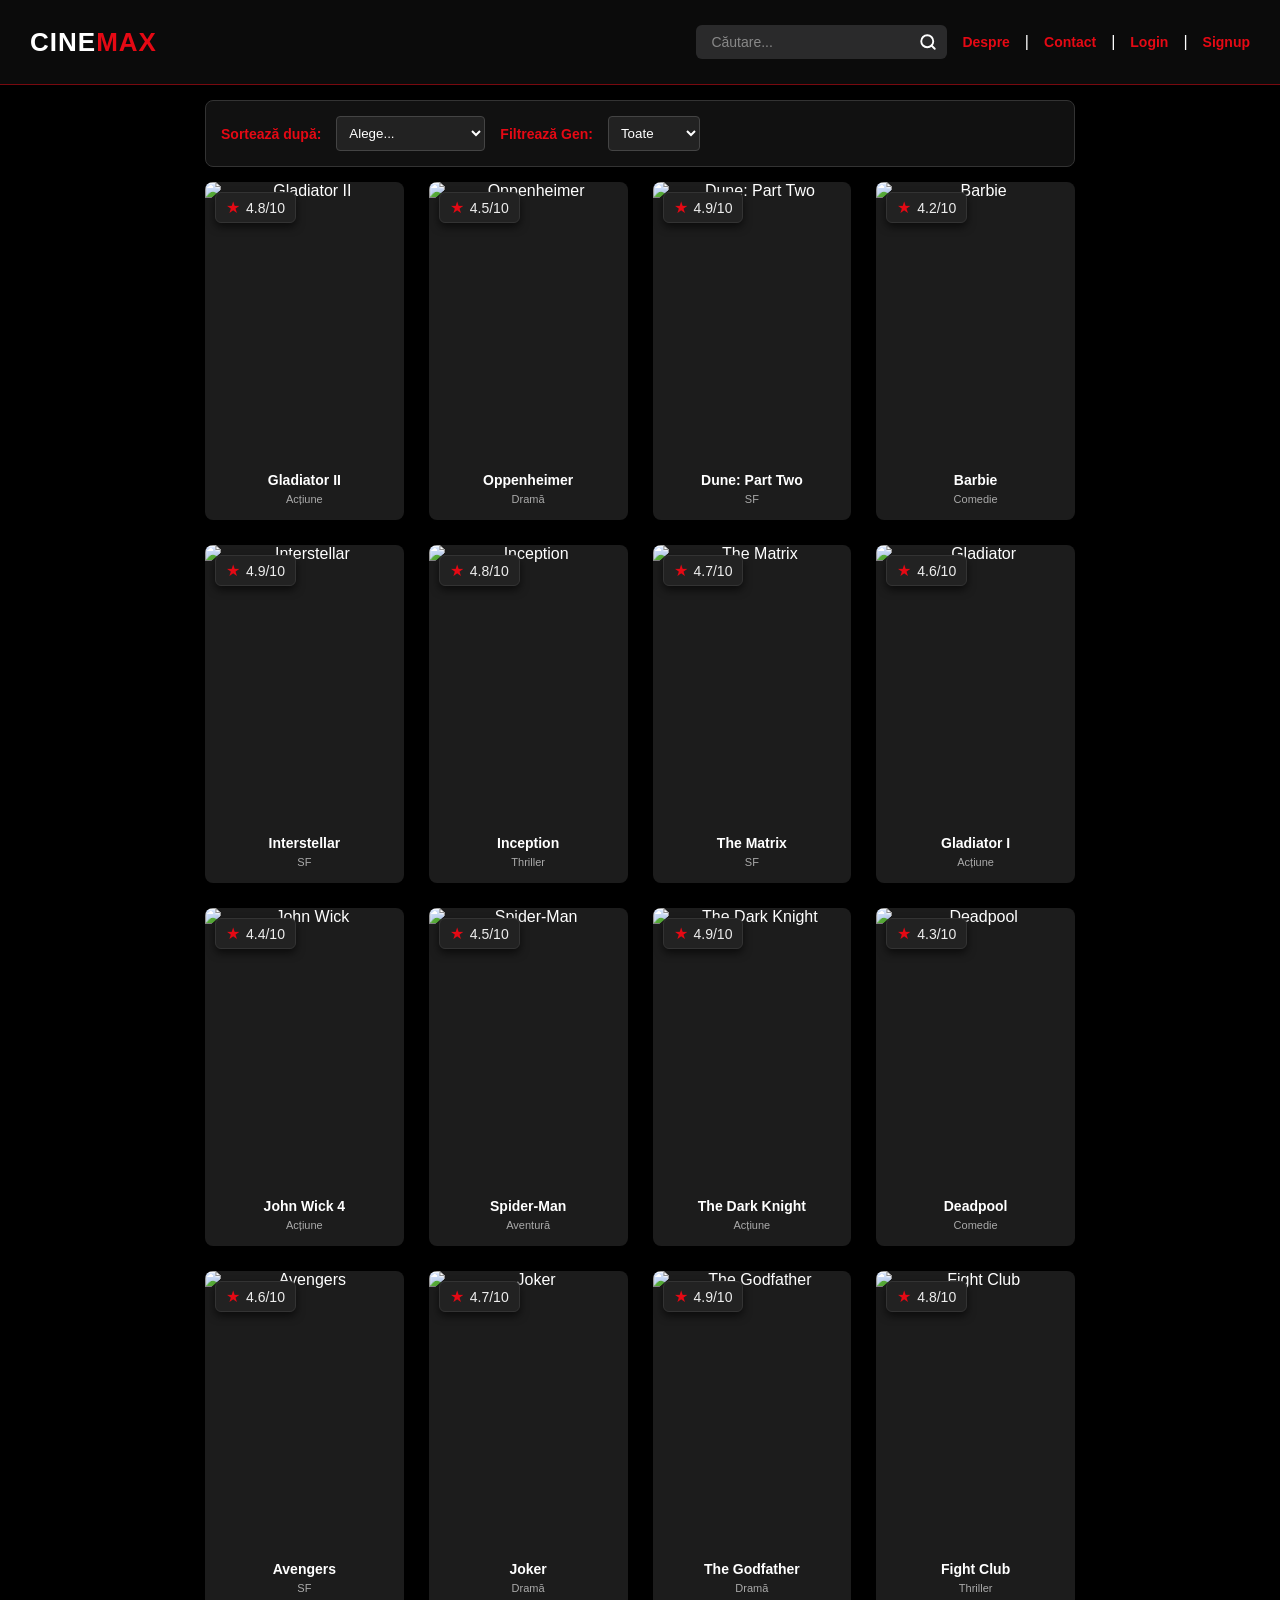
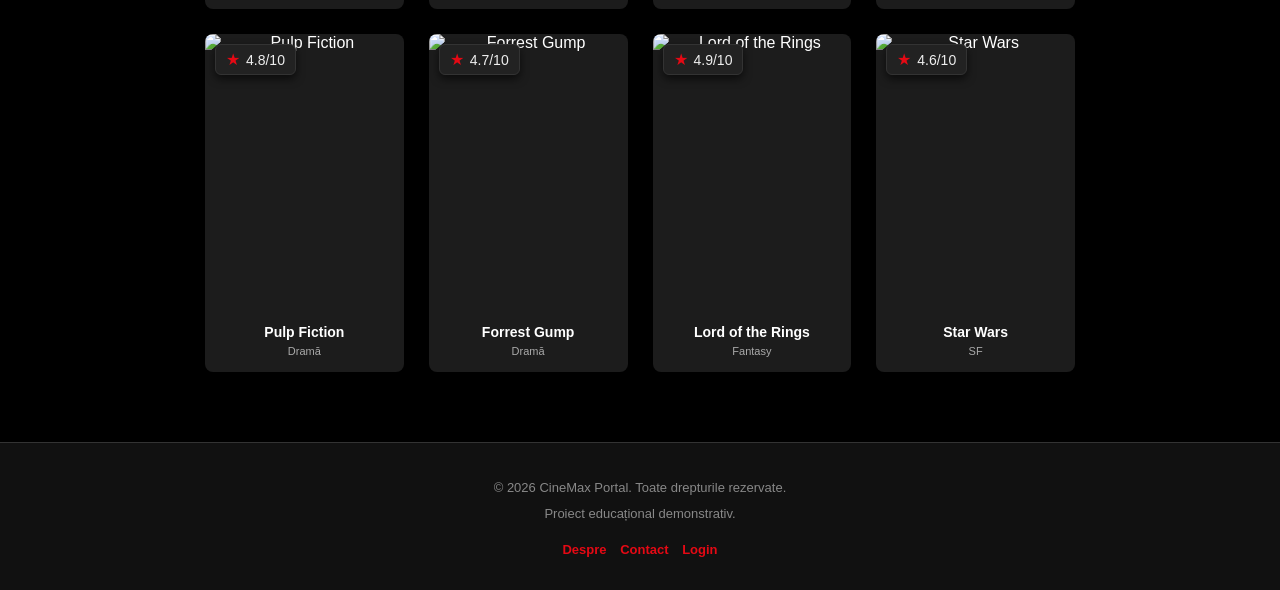
==== index.html @ a2e6abc6 "Add files via upload" ====
<!DOCTYPE html>
<html lang="ro">

<head>
    <meta charset="UTF-8">
    <title>CineMax</title>
    <link rel="stylesheet" href="style.css">
    <meta name="viewport" content="width=device-width, initial-scale=1.0">
    <link rel="icon" href="data:image/svg+xml,<svg xmlns='http://www.w3.org/2000/svg' viewBox='0 0 100 100'><rect width='100' height='100' rx='20' fill='%23e50914'/><text x='50%' y='50%' font-family='Arial' font-size='50' font-weight='bold' fill='white' text-anchor='middle' dy='.3em'>CM</text></svg>">
</head>

<body>
    <header>
        <a href="index.html" style="text-decoration:none;">
            <h1><span style="color: #fff;">Cine</span><span style="color: #e50914;">Max</span></h1>
        </a>
        <div class="header-right">
            <div class="search-wrapper">
                <input type="text" id="globalSearch" placeholder="Căutare...">
                <svg class="search-icon" xmlns="http://www.w3.org/2000/svg" width="18" height="18" viewBox="0 0 24 24" fill="none" stroke="white" stroke-width="2.5" stroke-linecap="round" stroke-linejoin="round">
                    <circle cx="11" cy="11" r="8"></circle>
                    <line x1="21" y1="21" x2="16.65" y2="16.65"></line>
                </svg>
            </div>
            <a href="about.html">Despre</a> | 
            <a href="contact.html">Contact</a> | 
            <a href="login.html">Login</a> | <a href="register.html">Signup</a>
        </div>
    </header>

    <div class="container">

        <div class="filters-container">
            <label>Sortează după:</label>
            <select id="sortSelect">
                <option value="none">Alege...</option>
                <option value="az">A - Z (Alfabetic)</option>
                <option value="za">Z - A</option>
                <option value="rating_desc">Cel mai bun rating</option>
                <option value="rating_asc">Cel mai slab rating</option>
            </select>

            <label>Filtrează Gen:</label>
            <select id="genSelect">
                <option value="Toate">Toate</option>
                <option value="Acțiune">Acțiune</option>
                <option value="Aventură">Aventură</option>
                <option value="Comedie">Comedie</option>
                <option value="Dramă">Dramă</option>
                <option value="Fantasy">Fantasy</option>
                <option value="SF">SF</option>
                <option value="Thriller">Thriller</option>
            </select>
        </div>

        <div class="movies-grid" id="moviesGrid">

            <a href="film.html?id=1" class="film-card" data-title="Gladiator II" data-rating="4.8" data-gen="Acțiune">
                <img src="filme/gladiator2.jpg" alt="Gladiator II">
                <div class="info">
                    <h2>Gladiator II</h2>
                    <p class="gen">Acțiune</p>
                    <p class="score"><span style="color:#e50914; font-size:16px;">★</span> 4.8/10</p>
                </div>
            </a>

            <a href="film.html?id=2" class="film-card" data-title="Oppenheimer" data-rating="4.5" data-gen="Dramă">
                <img src="filme/openhimer.jpg" alt="Oppenheimer">
                <div class="info">
                    <h2>Oppenheimer</h2>
                    <p class="gen">Dramă</p>
                    <p class="score"><span style="color:#e50914; font-size:16px;">★</span> 4.5/10</p>
                </div>
            </a>

            <a href="film.html?id=3" class="film-card" data-title="Dune: Part Two" data-rating="4.9" data-gen="SF">
                <img src="filme/dune2.jpg" alt="Dune: Part Two">
                <div class="info">
                    <h2>Dune: Part Two</h2>
                    <p class="gen">SF</p>
                    <p class="score"><span style="color:#e50914; font-size:16px;">★</span> 4.9/10</p>
                </div>
            </a>

            <a href="film.html?id=4" class="film-card" data-title="Barbie" data-rating="4.2" data-gen="Comedie">
                <img src="filme/barbie.jpg" alt="Barbie">
                <div class="info">
                    <h2>Barbie</h2>
                    <p class="gen">Comedie</p>
                    <p class="score"><span style="color:#e50914; font-size:16px;">★</span> 4.2/10</p>
                </div>
            </a>

            <a href="film.html?id=5" class="film-card" data-title="Interstellar" data-rating="4.9" data-gen="SF">
                <img src="filme/Interstellar_film_poster.jpg" alt="Interstellar">
                <div class="info">
                    <h2>Interstellar</h2>
                    <p class="gen">SF</p>
                    <p class="score"><span style="color:#e50914; font-size:16px;">★</span> 4.9/10</p>
                </div>
            </a>

            <a href="film.html?id=6" class="film-card" data-title="Inception" data-rating="4.8" data-gen="Thriller">
                <img src="filme/inception.jpg" alt="Inception">
                <div class="info">
                    <h2>Inception</h2>
                    <p class="gen">Thriller</p>
                    <p class="score"><span style="color:#e50914; font-size:16px;">★</span> 4.8/10</p>
                </div>
            </a>

            <a href="film.html?id=7" class="film-card" data-title="The Matrix" data-rating="4.7" data-gen="SF">
                <img src="filme/The Matrix.jpg" alt="The Matrix">
                <div class="info">
                    <h2>The Matrix</h2>
                    <p class="gen">SF</p>
                    <p class="score"><span style="color:#e50914; font-size:16px;">★</span> 4.7/10</p>
                </div>
            </a>

            <a href="film.html?id=8" class="film-card" data-title="Gladiator I" data-rating="4.6" data-gen="Acțiune">
                <img src="filme/Gladiator I.webp" alt="Gladiator">
                <div class="info">
                    <h2>Gladiator I</h2>
                    <p class="gen">Acțiune</p>
                    <p class="score"><span style="color:#e50914; font-size:16px;">★</span> 4.6/10</p>
                </div>
            </a>

            <a href="film.html?id=9" class="film-card" data-title="John Wick 4" data-rating="4.4" data-gen="Acțiune">
                <img src="filme/John Wick 4.jpg" alt="John Wick">
                <div class="info">
                    <h2>John Wick 4</h2>
                    <p class="gen">Acțiune</p>
                    <p class="score"><span style="color:#e50914; font-size:16px;">★</span> 4.4/10</p>
                </div>
            </a>

            <a href="film.html?id=10" class="film-card" data-title="Spider-Man" data-rating="4.5" data-gen="Aventură">
                <img src="filme/Spider-Man.jpg" alt="Spider-Man">
                <div class="info">
                    <h2>Spider-Man</h2>
                    <p class="gen">Aventură</p>
                    <p class="score"><span style="color:#e50914; font-size:16px;">★</span> 4.5/10</p>
                </div>
            </a>

            <a href="film.html?id=11" class="film-card" data-title="The Dark Knight" data-rating="4.9"
                data-gen="Acțiune">
                <img src="filme/The Dark Knight.jpg" alt="The Dark Knight">
                <div class="info">
                    <h2>The Dark Knight</h2>
                    <p class="gen">Acțiune</p>
                    <p class="score"><span style="color:#e50914; font-size:16px;">★</span> 4.9/10</p>
                </div>
            </a>

            <a href="film.html?id=12" class="film-card" data-title="Deadpool" data-rating="4.3" data-gen="Comedie">
                <img src="filme/Deadpool_(2016_poster).png" alt="Deadpool">
                <div class="info">
                    <h2>Deadpool</h2>
                    <p class="gen">Comedie</p>
                    <p class="score"><span style="color:#e50914; font-size:16px;">★</span> 4.3/10</p>
                </div>
            </a>

            <a href="film.html?id=13" class="film-card" data-title="Avengers" data-rating="4.6" data-gen="SF">
                <img src="filme/Avengers.jpg" alt="Avengers">
                <div class="info">
                    <h2>Avengers</h2>
                    <p class="gen">SF</p>
                    <p class="score"><span style="color:#e50914; font-size:16px;">★</span> 4.6/10</p>
                </div>
            </a>

            <a href="film.html?id=14" class="film-card" data-title="Joker" data-rating="4.7" data-gen="Dramă">
                <img src="filme/Joker.jpg" alt="Joker">
                <div class="info">
                    <h2>Joker</h2>
                    <p class="gen">Dramă</p>
                    <p class="score"><span style="color:#e50914; font-size:16px;">★</span> 4.7/10</p>
                </div>
            </a>

            <a href="film.html?id=15" class="film-card" data-title="The Godfather" data-rating="4.9" data-gen="Dramă">
                <img src="filme/The Godfather.jpg" alt="The Godfather">
                <div class="info">
                    <h2>The Godfather</h2>
                    <p class="gen">Dramă</p>
                    <p class="score"><span style="color:#e50914; font-size:16px;">★</span> 4.9/10</p>
                </div>
            </a>

            <a href="film.html?id=16" class="film-card" data-title="Fight Club" data-rating="4.8" data-gen="Thriller">
                <img src="filme/Fight Club.jpg" alt="Fight Club">
                <div class="info">
                    <h2>Fight Club</h2>
                    <p class="gen">Thriller</p>
                    <p class="score"><span style="color:#e50914; font-size:16px;">★</span> 4.8/10</p>
                </div>
            </a>

            <a href="film.html?id=17" class="film-card" data-title="Pulp Fiction" data-rating="4.8" data-gen="Dramă">
                <img src="filme/Pulp Fiction.jpg" alt="Pulp Fiction">
                <div class="info">
                    <h2>Pulp Fiction</h2>
                    <p class="gen">Dramă</p>
                    <p class="score"><span style="color:#e50914; font-size:16px;">★</span> 4.8/10</p>
                </div>
            </a>

            <a href="film.html?id=18" class="film-card" data-title="Forrest Gump" data-rating="4.7" data-gen="Dramă">
                <img src="filme/Forrest Gump.jpg" alt="Forrest Gump">
                <div class="info">
                    <h2>Forrest Gump</h2>
                    <p class="gen">Dramă</p>
                    <p class="score"><span style="color:#e50914; font-size:16px;">★</span> 4.7/10</p>
                </div>
            </a>

            <a href="film.html?id=19" class="film-card" data-title="Lord of the Rings" data-rating="4.9"
                data-gen="Fantasy">
                <img src="filme/Lord of the Rings.jpg" alt="Lord of the Rings">
                <div class="info">
                    <h2>Lord of the Rings</h2>
                    <p class="gen">Fantasy</p>
                    <p class="score"><span style="color:#e50914; font-size:16px;">★</span> 4.9/10</p>
                </div>
            </a>

            <a href="film.html?id=20" class="film-card" data-title="Star Wars" data-rating="4.6" data-gen="SF">
                <img src="filme/Star Wars A New Hope.jpg" alt="Star Wars">
                <div class="info">
                    <h2>Star Wars</h2>
                    <p class="gen">SF</p>
                    <p class="score"><span style="color:#e50914; font-size:16px;">★</span> 4.6/10</p>
                </div>
            </a>

        </div>
    </div>

    <footer class="site-footer">
        <p>&copy; 2026 CineMax Portal. Toate drepturile rezervate.</p>
        <p>Proiect educațional demonstrativ.</p>
        <div class="footer-links">
            <a href="about.html">Despre</a>
            <a href="contact.html">Contact</a>
            <a href="login.html">Login</a>
        </div>
    </footer>

    <!-- Script pentru filtrare / cautare -->
    <script>
        document.addEventListener("DOMContentLoaded", () => {
            const grid = document.getElementById('moviesGrid');
            const originalCards = Array.from(grid.querySelectorAll('.film-card')); // Salavam stadiul initial

            const searchInput = document.getElementById('globalSearch');
            const sortSelect = document.getElementById('sortSelect');
            const genSelect = document.getElementById('genSelect');

            function applyFilters() {
                const searchVal = searchInput.value.toLowerCase().trim();
                const genVal = genSelect.value;
                const sortVal = sortSelect.value;

                // 1. Filtrare
                let filtered = originalCards.filter(card => {
                    const title = card.getAttribute('data-title').toLowerCase();
                    const gen = card.getAttribute('data-gen');

                    const matchSearch = title.includes(searchVal);
                    const matchGen = (genVal === "Toate" || gen === genVal);

                    return matchSearch && matchGen;
                });

                // 2. Sortare
                if (sortVal === "az") {
                    filtered.sort((a, b) => a.getAttribute('data-title').localeCompare(b.getAttribute('data-title')));
                } else if (sortVal === "za") {
                    filtered.sort((a, b) => b.getAttribute('data-title').localeCompare(a.getAttribute('data-title')));
                } else if (sortVal === "rating_desc") {
                    filtered.sort((a, b) => parseFloat(b.getAttribute('data-rating')) - parseFloat(a.getAttribute('data-rating')));
                } else if (sortVal === "rating_asc") {
                    filtered.sort((a, b) => parseFloat(a.getAttribute('data-rating')) - parseFloat(b.getAttribute('data-rating')));
                }

                // 3. Renderizare din nou în Grid
                grid.innerHTML = '';
                if (filtered.length === 0) {
                    grid.innerHTML = '<p style="color: #999; padding: 20px;">Nu s-a găsit niciun film.</p>';
                } else {
                    filtered.forEach(card => grid.appendChild(card));
                }
            }

            // Evenimente
            searchInput.addEventListener('input', applyFilters);
            sortSelect.addEventListener('change', applyFilters);
            genSelect.addEventListener('change', applyFilters);

            // In caz ca a venit de pe un "Search" din header pe alta pagina (ex film.html?search=joker)
            const urlParams = new URLSearchParams(window.location.search);
            if (urlParams.has('search')) {
                searchInput.value = urlParams.get('search');
                applyFilters();
            }
        });
    </script>
</body>

</html>
---- style.css ----
body {
    font-family: Arial, sans-serif;
    background-color: #000000;
    color: #ffffff;
    margin: 0;
    padding: 0;
}

/* Header style - mai mare, cu noul nume CineMax */
header {
    display: flex;
    justify-content: space-between;
    align-items: center;
    background-color: rgba(17, 17, 17, 0.7);
    backdrop-filter: blur(12px);
    -webkit-backdrop-filter: blur(12px);
    padding: 25px 30px;
    border-bottom: 1px solid rgba(229, 9, 20, 0.5); 
    position: sticky;
    top: 0;
    z-index: 1000;
}

header h1 {
    font-size: 26px;
    margin: 0;
    text-transform: uppercase;
    font-weight: 900;
    letter-spacing: 1px;
}

.header-right {
    display: flex;
    align-items: center;
    gap: 15px;
}

.search-wrapper {
    position: relative;
    display: inline-flex;
    align-items: center;
}

.search-icon {
    position: absolute;
    right: 10px;
    top: 50%;
    transform: translateY(-50%);
    pointer-events: none;
}

.header-right input[type="text"] {
    padding: 9px 36px 9px 15px;
    border-radius: 6px;
    border: none;
    background: #2a2a2b;
    color: white;
    outline: none;
    font-size: 14px;
    width: 200px;
}

.header-right input[type="text"]::placeholder {
    color: #888;
}

.header-right input[type="text"]:focus {
    border-color: #e50914;
}

.header-right a {
    color: #e50914;
    text-decoration: none;
    font-size: 14px;
    font-weight: bold;
}

.header-right a:hover {
    text-decoration: underline;
}

/* Container general */
.container {
    max-width: 900px;
    margin: auto;
    padding: 15px;
}

/* Bară pentru filtre */
.filters-container {
    padding: 15px;
    background: #111;
    border-radius: 8px;
    margin: 0 15px 15px 15px;
    display: flex;
    gap: 15px;
    flex-wrap: wrap;
    align-items: center;
    border: 1px solid #333;
}

.filters-container label {
    color: #e50914;
    font-weight: bold;
    margin: 0;
    font-size: 14px;
}

.filters-container select {
    padding: 8px;
    background: #222;
    color: white;
    border: 1px solid #444;
    border-radius: 4px;
    cursor: pointer;
}

/* Grid-ul acasa */
.movies-grid {
    display: grid;
    grid-template-columns: repeat(auto-fill, minmax(190px, 1fr));
    gap: 25px;
    padding: 0 15px 15px 15px;
}

.film-card {
    background: #1c1c1c;
    border-radius: 8px;
    overflow: hidden;
    text-align: center;
    transition: transform 0.2s;
    text-decoration: none;
    color: white;
    display: flex;
    flex-direction: column;
    box-shadow: 0 4px 8px rgba(0,0,0,0.5);
    position: relative;
}

.film-card:hover {
    transform: scale(1.05);
}

.film-card img {
    width: 100%;
    height: 280px;
    object-fit: cover;
}

.film-card .info {
    padding: 10px;
    display: flex;
    flex-direction: column;
    justify-content: center;
    flex: 1;
}

.film-card .info h2 {
    font-size: 14px;
    margin: 0 0 5px 0;
    color: #ffffff;
    white-space: nowrap;
    overflow: hidden;
    text-overflow: ellipsis;
}

.film-card .info p.gen {
    font-size: 11px;
    color: #aaaaaa;
    margin: 0 0 5px 0;
}

.film-card .info p.score {
    position: absolute;
    top: 10px;
    left: 10px;
    background: #222;
    color: #eee;
    padding: 5px 10px;
    border-radius: 6px;
    font-size: 14px;
    font-weight: 500;
    margin: 0;
    border: 1px solid #333;
    z-index: 2;
    display: flex;
    align-items: center;
    gap: 6px;
    box-shadow: 0 4px 8px rgba(0,0,0,0.6);
}

/* Pagina Detalii Film */
.movie-details-top {
    background-color: #1c1c1c;
    border-radius: 8px;
    padding: 20px;
    display: flex;
    gap: 25px;
    margin-bottom: 25px;
    box-shadow: 0 4px 8px rgba(0,0,0,0.5);
}

.movie-details-top img {
    width: 240px;
    height: 360px;
    border-radius: 6px;
    object-fit: cover;
}

.movie-info-right {
    flex: 1;
}

.tag-gen {
    background-color: #333;
    color: #ffcc00;
    padding: 4px 8px;
    border-radius: 4px;
    font-size: 13px;
    display: inline-block;
    margin-bottom: 12px;
}

.movie-info-right h2 {
    margin: 5px 0 15px 0;
    font-size: 28px;
    color: #ffffff;
}

.movie-info-right p {
    color: #cccccc;
    font-size: 16px;
    line-height: 1.6;
    margin: 0;
}

/* Player Audio/Video Iframe Container */
.movie-player {
    width: 100%;
    aspect-ratio: 16/9;
    background: #000;
    border-radius: 8px;
    overflow: hidden;
    margin-bottom: 20px;
    border: 1px solid #333;
}

.movie-player iframe {
    width: 100%;
    height: 100%;
    border: none;
}

/* Sectiunea Recenzii Utilizatori  */
h3 {
    font-size: 16px;
    color: #ffffff;
    margin: 20px 0 10px 0;
}

.review-card {
    background: #1c1c1c;
    border-radius: 6px;
    padding: 12px 15px;
    margin-bottom: 15px;
    border-left: 4px solid #e50914;
}

.review-card .rev-header {
    color: #e50914;
    font-weight: bold;
    font-size: 14px;
    margin-bottom: 6px;
}

.review-card .rev-text {
    color: #ffffff;
    font-size: 14px;
    margin-bottom: 6px;
}

.review-card .rev-date {
    color: #666666;
    font-size: 11px;
}

/* Notificare neautentificat */
.auth-notice {
    background: #222;
    text-align: center;
    padding: 12px;
    border-radius: 4px;
    margin-top: 15px;
}

.auth-notice a {
    color: #aaaaaa;
    text-decoration: none;
    font-size: 13px;
}

/* Butoane Formulare Universale */
.btn {
    background: #e50914;
    color: white;
    padding: 10px 15px;
    border: none;
    border-radius: 4px;
    cursor: pointer;
    text-decoration: none;
    display: inline-block;
    font-weight: bold;
    font-size: 14px;
}
.btn:hover {
    background: #b20710;
}

/* Pagini statice: Despre / Contact */
.page-content {
    background: #1c1c1c;
    padding: 30px;
    border-radius: 8px;
    margin-bottom: 20px;
    line-height: 1.6;
    color: #cccccc;
    box-shadow: 0 4px 8px rgba(0,0,0,0.5);
}

.page-content h2 {
    color: #e50914;
    margin-top: 0;
    font-size: 26px;
    border-bottom: 1px solid #333;
    padding-bottom: 10px;
    margin-bottom: 20px;
}

.page-content h3 {
    color: #ffffff;
    font-size: 20px;
    margin-top: 25px;
    margin-bottom: 10px;
}

.contact-form {
    display: flex;
    flex-direction: column;
    gap: 15px;
}

.contact-form label {
    font-weight: bold;
    color: #fff;
    margin-bottom: -10px;
}

.contact-form input, .contact-form textarea {
    padding: 12px;
    border-radius: 4px;
    border: 1px solid #444;
    background: #222;
    color: white;
    font-family: inherit;
    font-size: 14px;
}

.contact-form input:focus, .contact-form textarea:focus {
    border-color: #e50914;
    outline: none;
}

/* Footer Container */
.site-footer {
    background-color: #111;
    color: #888;
    text-align: center;
    padding: 30px 20px;
    margin-top: 40px;
    border-top: 1px solid #333;
    font-size: 13px;
    line-height: 1.6;
}

.site-footer p {
    margin: 5px 0;
}

.site-footer .footer-links {
    margin-top: 15px;
}

.site-footer .footer-links a {
    color: #e50914;
    text-decoration: none;
    margin: 0 5px;
    font-weight: bold;
}

.site-footer .footer-links a:hover {
    text-decoration: underline;
}
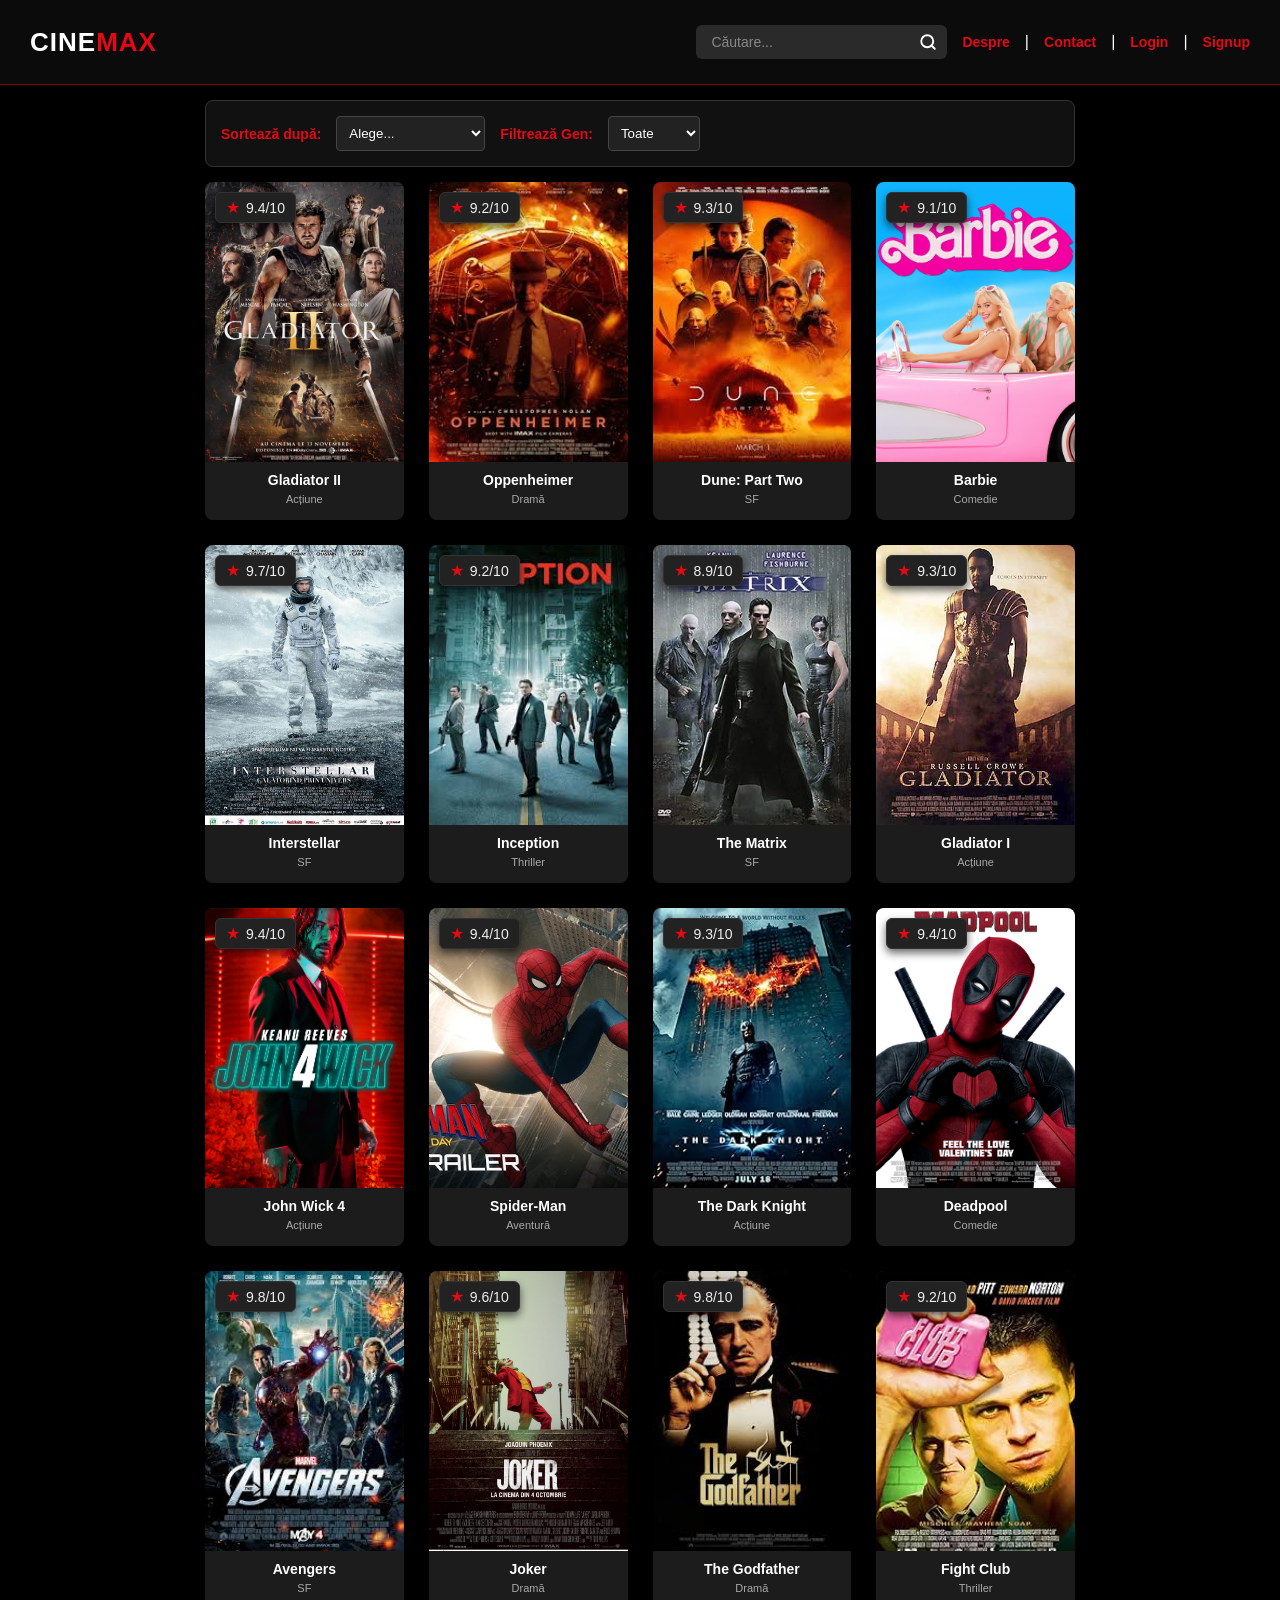
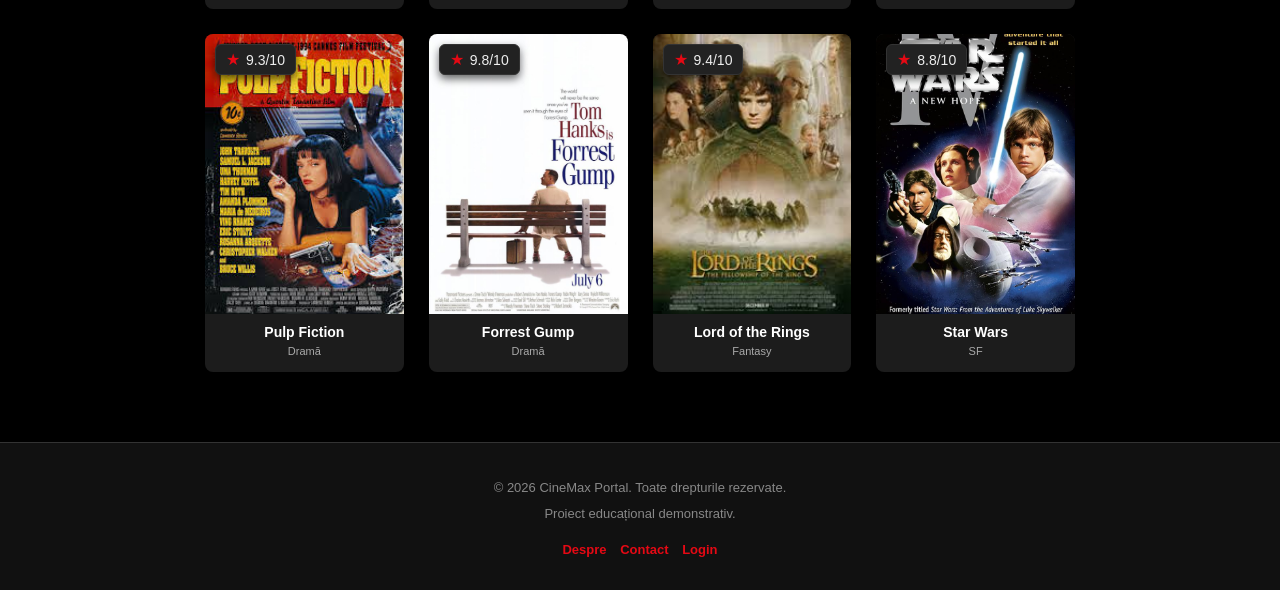
==== commit 19505069: "Add files via upload" ====
--- a/index.html
+++ b/index.html
@@ -55,185 +55,185 @@
 
         <div class="movies-grid" id="moviesGrid">
 
-            <a href="film.html?id=1" class="film-card" data-title="Gladiator II" data-rating="4.8" data-gen="Acțiune">
+            <a href="film.html?id=1" class="film-card" data-title="Gladiator II" data-rating="9.4" data-gen="Acțiune">
                 <img src="filme/gladiator2.jpg" alt="Gladiator II">
                 <div class="info">
                     <h2>Gladiator II</h2>
                     <p class="gen">Acțiune</p>
-                    <p class="score"><span style="color:#e50914; font-size:16px;">★</span> 4.8/10</p>
-                </div>
-            </a>
-
-            <a href="film.html?id=2" class="film-card" data-title="Oppenheimer" data-rating="4.5" data-gen="Dramă">
+                    <p class="score"><span style="color:#e50914; font-size:16px;">★</span> 9.4/10</p>
+                </div>
+            </a>
+
+            <a href="film.html?id=2" class="film-card" data-title="Oppenheimer" data-rating="9.2" data-gen="Dramă">
                 <img src="filme/openhimer.jpg" alt="Oppenheimer">
                 <div class="info">
                     <h2>Oppenheimer</h2>
                     <p class="gen">Dramă</p>
-                    <p class="score"><span style="color:#e50914; font-size:16px;">★</span> 4.5/10</p>
-                </div>
-            </a>
-
-            <a href="film.html?id=3" class="film-card" data-title="Dune: Part Two" data-rating="4.9" data-gen="SF">
+                    <p class="score"><span style="color:#e50914; font-size:16px;">★</span> 9.2/10</p>
+                </div>
+            </a>
+
+            <a href="film.html?id=3" class="film-card" data-title="Dune: Part Two" data-rating="9.3" data-gen="SF">
                 <img src="filme/dune2.jpg" alt="Dune: Part Two">
                 <div class="info">
                     <h2>Dune: Part Two</h2>
                     <p class="gen">SF</p>
-                    <p class="score"><span style="color:#e50914; font-size:16px;">★</span> 4.9/10</p>
-                </div>
-            </a>
-
-            <a href="film.html?id=4" class="film-card" data-title="Barbie" data-rating="4.2" data-gen="Comedie">
+                    <p class="score"><span style="color:#e50914; font-size:16px;">★</span> 9.3/10</p>
+                </div>
+            </a>
+
+            <a href="film.html?id=4" class="film-card" data-title="Barbie" data-rating="9.1" data-gen="Comedie">
                 <img src="filme/barbie.jpg" alt="Barbie">
                 <div class="info">
                     <h2>Barbie</h2>
                     <p class="gen">Comedie</p>
-                    <p class="score"><span style="color:#e50914; font-size:16px;">★</span> 4.2/10</p>
-                </div>
-            </a>
-
-            <a href="film.html?id=5" class="film-card" data-title="Interstellar" data-rating="4.9" data-gen="SF">
+                    <p class="score"><span style="color:#e50914; font-size:16px;">★</span> 9.1/10</p>
+                </div>
+            </a>
+
+            <a href="film.html?id=5" class="film-card" data-title="Interstellar" data-rating="9.7" data-gen="SF">
                 <img src="filme/Interstellar_film_poster.jpg" alt="Interstellar">
                 <div class="info">
                     <h2>Interstellar</h2>
                     <p class="gen">SF</p>
-                    <p class="score"><span style="color:#e50914; font-size:16px;">★</span> 4.9/10</p>
-                </div>
-            </a>
-
-            <a href="film.html?id=6" class="film-card" data-title="Inception" data-rating="4.8" data-gen="Thriller">
+                    <p class="score"><span style="color:#e50914; font-size:16px;">★</span> 9.7/10</p>
+                </div>
+            </a>
+
+            <a href="film.html?id=6" class="film-card" data-title="Inception" data-rating="9.2" data-gen="Thriller">
                 <img src="filme/inception.jpg" alt="Inception">
                 <div class="info">
                     <h2>Inception</h2>
                     <p class="gen">Thriller</p>
-                    <p class="score"><span style="color:#e50914; font-size:16px;">★</span> 4.8/10</p>
-                </div>
-            </a>
-
-            <a href="film.html?id=7" class="film-card" data-title="The Matrix" data-rating="4.7" data-gen="SF">
+                    <p class="score"><span style="color:#e50914; font-size:16px;">★</span> 9.2/10</p>
+                </div>
+            </a>
+
+            <a href="film.html?id=7" class="film-card" data-title="The Matrix" data-rating="8.9" data-gen="SF">
                 <img src="filme/The Matrix.jpg" alt="The Matrix">
                 <div class="info">
                     <h2>The Matrix</h2>
                     <p class="gen">SF</p>
-                    <p class="score"><span style="color:#e50914; font-size:16px;">★</span> 4.7/10</p>
-                </div>
-            </a>
-
-            <a href="film.html?id=8" class="film-card" data-title="Gladiator I" data-rating="4.6" data-gen="Acțiune">
+                    <p class="score"><span style="color:#e50914; font-size:16px;">★</span> 8.9/10</p>
+                </div>
+            </a>
+
+            <a href="film.html?id=8" class="film-card" data-title="Gladiator I" data-rating="9.3" data-gen="Acțiune">
                 <img src="filme/Gladiator I.webp" alt="Gladiator">
                 <div class="info">
                     <h2>Gladiator I</h2>
                     <p class="gen">Acțiune</p>
-                    <p class="score"><span style="color:#e50914; font-size:16px;">★</span> 4.6/10</p>
-                </div>
-            </a>
-
-            <a href="film.html?id=9" class="film-card" data-title="John Wick 4" data-rating="4.4" data-gen="Acțiune">
+                    <p class="score"><span style="color:#e50914; font-size:16px;">★</span> 9.3/10</p>
+                </div>
+            </a>
+
+            <a href="film.html?id=9" class="film-card" data-title="John Wick 4" data-rating="9.4" data-gen="Acțiune">
                 <img src="filme/John Wick 4.jpg" alt="John Wick">
                 <div class="info">
                     <h2>John Wick 4</h2>
                     <p class="gen">Acțiune</p>
-                    <p class="score"><span style="color:#e50914; font-size:16px;">★</span> 4.4/10</p>
-                </div>
-            </a>
-
-            <a href="film.html?id=10" class="film-card" data-title="Spider-Man" data-rating="4.5" data-gen="Aventură">
+                    <p class="score"><span style="color:#e50914; font-size:16px;">★</span> 9.4/10</p>
+                </div>
+            </a>
+
+            <a href="film.html?id=10" class="film-card" data-title="Spider-Man" data-rating="9.4" data-gen="Aventură">
                 <img src="filme/Spider-Man.jpg" alt="Spider-Man">
                 <div class="info">
                     <h2>Spider-Man</h2>
                     <p class="gen">Aventură</p>
-                    <p class="score"><span style="color:#e50914; font-size:16px;">★</span> 4.5/10</p>
-                </div>
-            </a>
-
-            <a href="film.html?id=11" class="film-card" data-title="The Dark Knight" data-rating="4.9"
+                    <p class="score"><span style="color:#e50914; font-size:16px;">★</span> 9.4/10</p>
+                </div>
+            </a>
+
+            <a href="film.html?id=11" class="film-card" data-title="The Dark Knight" data-rating="9.3"
                 data-gen="Acțiune">
                 <img src="filme/The Dark Knight.jpg" alt="The Dark Knight">
                 <div class="info">
                     <h2>The Dark Knight</h2>
                     <p class="gen">Acțiune</p>
-                    <p class="score"><span style="color:#e50914; font-size:16px;">★</span> 4.9/10</p>
-                </div>
-            </a>
-
-            <a href="film.html?id=12" class="film-card" data-title="Deadpool" data-rating="4.3" data-gen="Comedie">
+                    <p class="score"><span style="color:#e50914; font-size:16px;">★</span> 9.3/10</p>
+                </div>
+            </a>
+
+            <a href="film.html?id=12" class="film-card" data-title="Deadpool" data-rating="9.4" data-gen="Comedie">
                 <img src="filme/Deadpool_(2016_poster).png" alt="Deadpool">
                 <div class="info">
                     <h2>Deadpool</h2>
                     <p class="gen">Comedie</p>
-                    <p class="score"><span style="color:#e50914; font-size:16px;">★</span> 4.3/10</p>
-                </div>
-            </a>
-
-            <a href="film.html?id=13" class="film-card" data-title="Avengers" data-rating="4.6" data-gen="SF">
+                    <p class="score"><span style="color:#e50914; font-size:16px;">★</span> 9.4/10</p>
+                </div>
+            </a>
+
+            <a href="film.html?id=13" class="film-card" data-title="Avengers" data-rating="9.8" data-gen="SF">
                 <img src="filme/Avengers.jpg" alt="Avengers">
                 <div class="info">
                     <h2>Avengers</h2>
                     <p class="gen">SF</p>
-                    <p class="score"><span style="color:#e50914; font-size:16px;">★</span> 4.6/10</p>
-                </div>
-            </a>
-
-            <a href="film.html?id=14" class="film-card" data-title="Joker" data-rating="4.7" data-gen="Dramă">
+                    <p class="score"><span style="color:#e50914; font-size:16px;">★</span> 9.8/10</p>
+                </div>
+            </a>
+
+            <a href="film.html?id=14" class="film-card" data-title="Joker" data-rating="9.6" data-gen="Dramă">
                 <img src="filme/Joker.jpg" alt="Joker">
                 <div class="info">
                     <h2>Joker</h2>
                     <p class="gen">Dramă</p>
-                    <p class="score"><span style="color:#e50914; font-size:16px;">★</span> 4.7/10</p>
-                </div>
-            </a>
-
-            <a href="film.html?id=15" class="film-card" data-title="The Godfather" data-rating="4.9" data-gen="Dramă">
+                    <p class="score"><span style="color:#e50914; font-size:16px;">★</span> 9.6/10</p>
+                </div>
+            </a>
+
+            <a href="film.html?id=15" class="film-card" data-title="The Godfather" data-rating="9.8" data-gen="Dramă">
                 <img src="filme/The Godfather.jpg" alt="The Godfather">
                 <div class="info">
                     <h2>The Godfather</h2>
                     <p class="gen">Dramă</p>
-                    <p class="score"><span style="color:#e50914; font-size:16px;">★</span> 4.9/10</p>
-                </div>
-            </a>
-
-            <a href="film.html?id=16" class="film-card" data-title="Fight Club" data-rating="4.8" data-gen="Thriller">
+                    <p class="score"><span style="color:#e50914; font-size:16px;">★</span> 9.8/10</p>
+                </div>
+            </a>
+
+            <a href="film.html?id=16" class="film-card" data-title="Fight Club" data-rating="9.2" data-gen="Thriller">
                 <img src="filme/Fight Club.jpg" alt="Fight Club">
                 <div class="info">
                     <h2>Fight Club</h2>
                     <p class="gen">Thriller</p>
-                    <p class="score"><span style="color:#e50914; font-size:16px;">★</span> 4.8/10</p>
-                </div>
-            </a>
-
-            <a href="film.html?id=17" class="film-card" data-title="Pulp Fiction" data-rating="4.8" data-gen="Dramă">
+                    <p class="score"><span style="color:#e50914; font-size:16px;">★</span> 9.2/10</p>
+                </div>
+            </a>
+
+            <a href="film.html?id=17" class="film-card" data-title="Pulp Fiction" data-rating="9.3" data-gen="Dramă">
                 <img src="filme/Pulp Fiction.jpg" alt="Pulp Fiction">
                 <div class="info">
                     <h2>Pulp Fiction</h2>
                     <p class="gen">Dramă</p>
-                    <p class="score"><span style="color:#e50914; font-size:16px;">★</span> 4.8/10</p>
-                </div>
-            </a>
-
-            <a href="film.html?id=18" class="film-card" data-title="Forrest Gump" data-rating="4.7" data-gen="Dramă">
+                    <p class="score"><span style="color:#e50914; font-size:16px;">★</span> 9.3/10</p>
+                </div>
+            </a>
+
+            <a href="film.html?id=18" class="film-card" data-title="Forrest Gump" data-rating="9.8" data-gen="Dramă">
                 <img src="filme/Forrest Gump.jpg" alt="Forrest Gump">
                 <div class="info">
                     <h2>Forrest Gump</h2>
                     <p class="gen">Dramă</p>
-                    <p class="score"><span style="color:#e50914; font-size:16px;">★</span> 4.7/10</p>
-                </div>
-            </a>
-
-            <a href="film.html?id=19" class="film-card" data-title="Lord of the Rings" data-rating="4.9"
+                    <p class="score"><span style="color:#e50914; font-size:16px;">★</span> 9.8/10</p>
+                </div>
+            </a>
+
+            <a href="film.html?id=19" class="film-card" data-title="Lord of the Rings" data-rating="9.4"
                 data-gen="Fantasy">
                 <img src="filme/Lord of the Rings.jpg" alt="Lord of the Rings">
                 <div class="info">
                     <h2>Lord of the Rings</h2>
                     <p class="gen">Fantasy</p>
-                    <p class="score"><span style="color:#e50914; font-size:16px;">★</span> 4.9/10</p>
-                </div>
-            </a>
-
-            <a href="film.html?id=20" class="film-card" data-title="Star Wars" data-rating="4.6" data-gen="SF">
+                    <p class="score"><span style="color:#e50914; font-size:16px;">★</span> 9.4/10</p>
+                </div>
+            </a>
+
+            <a href="film.html?id=20" class="film-card" data-title="Star Wars" data-rating="8.8" data-gen="SF">
                 <img src="filme/Star Wars A New Hope.jpg" alt="Star Wars">
                 <div class="info">
                     <h2>Star Wars</h2>
                     <p class="gen">SF</p>
-                    <p class="score"><span style="color:#e50914; font-size:16px;">★</span> 4.6/10</p>
+                    <p class="score"><span style="color:#e50914; font-size:16px;">★</span> 8.8/10</p>
                 </div>
             </a>
 
@@ -255,6 +255,35 @@
         document.addEventListener("DOMContentLoaded", () => {
             const grid = document.getElementById('moviesGrid');
             const originalCards = Array.from(grid.querySelectorAll('.film-card')); // Salavam stadiul initial
+
+            // 0. Recalculare dinamica a mediilor in functie de recenziile adaugate de pe calculator
+            let customReviews = JSON.parse(localStorage.getItem('cinemax_custom_reviews') || "{}");
+            originalCards.forEach(card => {
+                let href = card.getAttribute('href'); 
+                let match = href.match(/id=(\d+)/);
+                if (match) {
+                    let filmId = match[1];
+                    if (customReviews[filmId] && customReviews[filmId].length > 0) {
+                        let originalAvg = parseFloat(card.getAttribute('data-rating'));
+                        let originalCount = 4; // Fiecare film din codul original are 4 recenzii salvate HTML
+                        let totalSum = originalAvg * originalCount;
+                        
+                        customReviews[filmId].forEach(rev => totalSum += parseFloat(rev.nota));
+                        
+                        let newAvg = (totalSum / (originalCount + customReviews[filmId].length)).toFixed(1);
+                        if (newAvg.endsWith('.0')) newAvg = parseInt(newAvg).toString();
+                        
+                        // Actualizam in memorie atributul pt algoritmii de filtrare
+                        card.setAttribute('data-rating', newAvg);
+                        
+                        // Actualizam titlul vizual cardului
+                        let scoreBox = card.querySelector('.score');
+                        if (scoreBox) {
+                            scoreBox.innerHTML = '<span style="color:#e50914; font-size:16px;">★</span> ' + newAvg + '/10';
+                        }
+                    }
+                }
+            });
 
             const searchInput = document.getElementById('globalSearch');
             const sortSelect = document.getElementById('sortSelect');
@@ -309,6 +338,7 @@
             }
         });
     </script>
+    <script src="auth.js"></script>
 </body>
 
 </html>
--- a/style.css
+++ b/style.css
@@ -15,7 +15,7 @@
     backdrop-filter: blur(12px);
     -webkit-backdrop-filter: blur(12px);
     padding: 25px 30px;
-    border-bottom: 1px solid rgba(229, 9, 20, 0.5); 
+    border-bottom: 1px solid rgba(229, 9, 20, 0.5);
     position: sticky;
     top: 0;
     z-index: 1000;
@@ -133,7 +133,7 @@
     color: white;
     display: flex;
     flex-direction: column;
-    box-shadow: 0 4px 8px rgba(0,0,0,0.5);
+    box-shadow: 0 4px 8px rgba(0, 0, 0, 0.5);
     position: relative;
 }
 
@@ -186,7 +186,7 @@
     display: flex;
     align-items: center;
     gap: 6px;
-    box-shadow: 0 4px 8px rgba(0,0,0,0.6);
+    box-shadow: 0 4px 8px rgba(0, 0, 0, 0.6);
 }
 
 /* Pagina Detalii Film */
@@ -197,7 +197,7 @@
     display: flex;
     gap: 25px;
     margin-bottom: 25px;
-    box-shadow: 0 4px 8px rgba(0,0,0,0.5);
+    box-shadow: 0 4px 8px rgba(0, 0, 0, 0.5);
 }
 
 .movie-details-top img {
@@ -312,6 +312,7 @@
     font-weight: bold;
     font-size: 14px;
 }
+
 .btn:hover {
     background: #b20710;
 }
@@ -324,7 +325,7 @@
     margin-bottom: 20px;
     line-height: 1.6;
     color: #cccccc;
-    box-shadow: 0 4px 8px rgba(0,0,0,0.5);
+    box-shadow: 0 4px 8px rgba(0, 0, 0, 0.5);
 }
 
 .page-content h2 {
@@ -355,7 +356,8 @@
     margin-bottom: -10px;
 }
 
-.contact-form input, .contact-form textarea {
+.contact-form input,
+.contact-form textarea {
     padding: 12px;
     border-radius: 4px;
     border: 1px solid #444;
@@ -365,7 +367,8 @@
     font-size: 14px;
 }
 
-.contact-form input:focus, .contact-form textarea:focus {
+.contact-form input:focus,
+.contact-form textarea:focus {
     border-color: #e50914;
     outline: none;
 }
@@ -401,3 +404,83 @@
     text-decoration: underline;
 }
 
+/* =========================================================
+   RESPONSIVE DESIGN (Telefoane si Tablete)
+========================================================= */
+@media (max-width: 768px) {
+    header {
+        flex-direction: column;
+        padding: 15px;
+        gap: 15px;
+        text-align: center;
+    }
+
+    .header-right {
+        display: block;
+        width: 100%;
+        text-align: center;
+    }
+
+    .search-wrapper {
+        width: 100%;
+        display: flex;
+        margin-bottom: 15px;
+    }
+
+    .header-right a {
+        display: inline-block;
+        margin: 0 5px;
+    }
+
+    .header-right input[type="text"] {
+        width: 100%;
+        max-width: none;
+    }
+
+    .movies-grid {
+        grid-template-columns: repeat(auto-fill, minmax(150px, 1fr));
+        gap: 15px;
+        padding: 0 10px 10px 10px;
+    }
+
+    .film-card img {
+        height: 220px;
+    }
+
+    .movie-details-top {
+        flex-direction: column;
+        align-items: center;
+        text-align: center;
+        padding: 15px;
+    }
+
+    .movie-details-top img {
+        width: 100%;
+        max-width: 250px;
+        height: auto;
+        margin-bottom: 10px;
+    }
+
+    .tag-gen {
+        margin-bottom: 20px;
+    }
+
+    .page-content {
+        padding: 20px;
+    }
+
+    .filters-container {
+        flex-direction: column;
+        align-items: stretch;
+    }
+
+    .filters-container select {
+        width: 100%;
+    }
+
+    /* Wrap text for extremely small phones */
+    .film-card .info p.score {
+        font-size: 12px;
+        padding: 4px 8px;
+    }
+}
